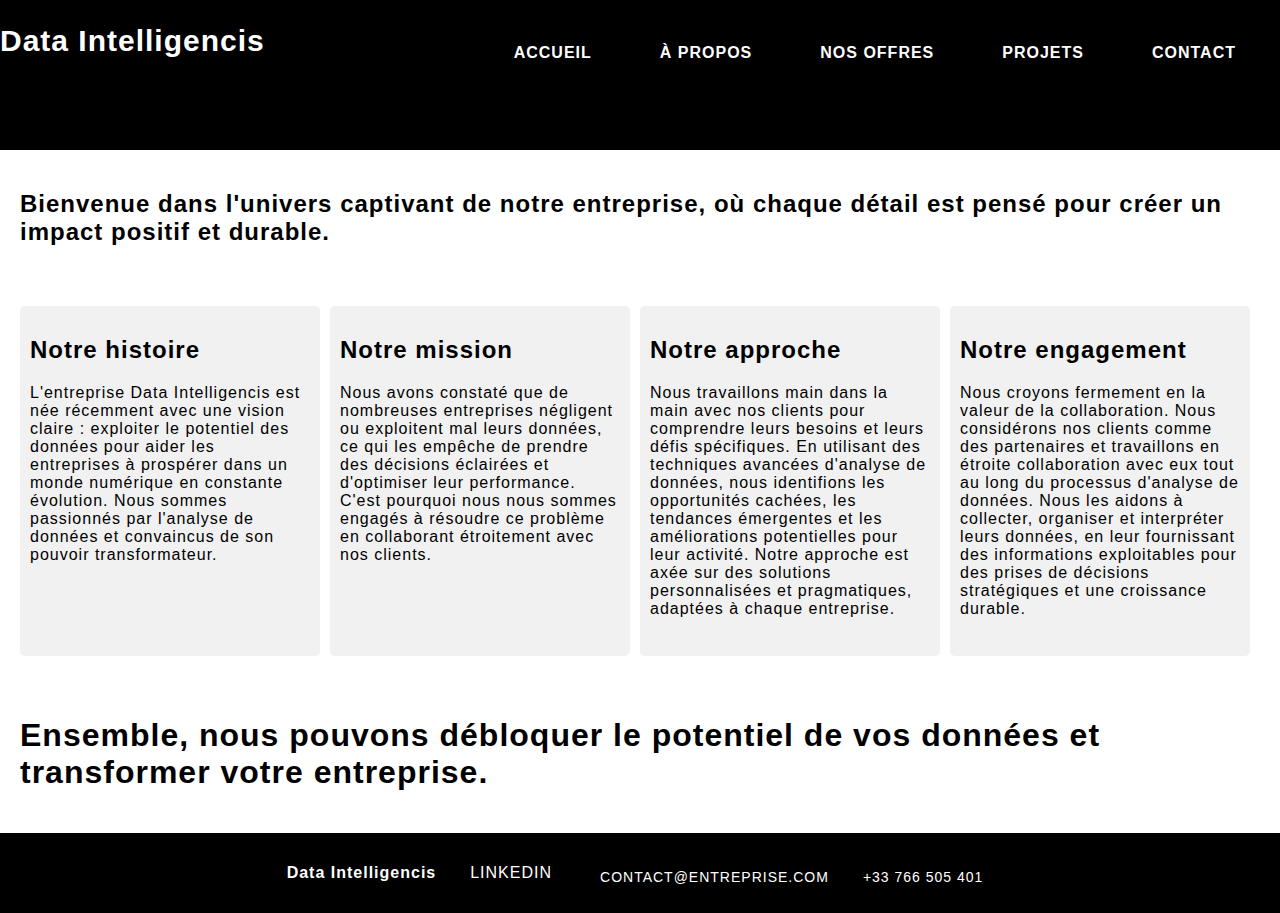
==== about.html @ 811a3dab "Add files via upload" ====
<!DOCTYPE html>
<html lang="fr">


<head>
  <meta charset="UTF-8">
  <meta name="viewport" content="width=device-width, initial-scale=1.0">
  <title>Data Intelligencis - À propos</title>
  <link rel="stylesheet" href="styles.css">

  <style>

  .about-section {
    background-color: white;
    color: black;
    padding: 20px;
    display: flex;
    justify-content: center;
    align-items: center;
  }

  .about-item {
    flex-basis: 0;
    flex-grow: 1;
    background-color: #f1f1f1;
    color: black;
    padding: 10px;
    border-radius: 5px;
    margin-right: 10px;
    height: 350px;
  }

  .about-text {
    flex-basis: 0;
    flex-grow: 1;
    text-align: justify;
  }
  

  </style>

</head>


<body>
  <header>
    <h1 class="site-title">Data Intelligencis</h1>
    <nav>
        <ul>
          <li><a href="index.html">Accueil</a></li>
          <li><a href="about.html">À propos</a></li>
          <li><a href="services.html">Nos offres</a></li>
          <li><a href="projects.html">Projets</a></li>
          <li><a href="contact.html">Contact</a></li>
        </ul>
      </nav>
  </header>


  
  <section class="about-section">
    <div>
      <h2>Bienvenue dans l'univers captivant de notre entreprise, où chaque détail est pensé pour créer un impact positif et durable.</h2> 
    </div>
  </section>

  <section class="about-section">
    <div class="about-item">
      <h2>Notre histoire</h2>
      <p>L'entreprise Data Intelligencis est née récemment avec une vision claire : exploiter le potentiel des données pour aider les entreprises à prospérer dans un monde numérique en constante évolution. Nous sommes passionnés par l'analyse de données et convaincus de son pouvoir transformateur.</p>
    </div>
  
    <div class="about-item">
      <h2>Notre mission</h2>
      <p>Nous avons constaté que de nombreuses entreprises négligent ou exploitent mal leurs données, ce qui les empêche de prendre des décisions éclairées et d'optimiser leur performance. C'est pourquoi nous nous sommes engagés à résoudre ce problème en collaborant étroitement avec nos clients.</p>
    </div>
  
    <div class="about-item">
      <h2>Notre approche</h2>
      <p>Nous travaillons main dans la main avec nos clients pour comprendre leurs besoins et leurs défis spécifiques. En utilisant des techniques avancées d'analyse de données, nous identifions les opportunités cachées, les tendances émergentes et les améliorations potentielles pour leur activité. Notre approche est axée sur des solutions personnalisées et pragmatiques, adaptées à chaque entreprise.</p>
    </div>
  
    <div class="about-item">
      <h2>Notre engagement</h2>
      <p>Nous croyons fermement en la valeur de la collaboration. Nous considérons nos clients comme des partenaires et travaillons en étroite collaboration avec eux tout au long du processus d'analyse de données. Nous les aidons à collecter, organiser et interpréter leurs données, en leur fournissant des informations exploitables pour des prises de décisions stratégiques et une croissance durable.</p>
    </div>
  
  </section>
  

  <section class="about-section">
    <div>
      <h1>Ensemble, nous pouvons débloquer le potentiel de vos données et transformer votre entreprise.</h1>
    </div>
  </section>


  <footer>
    <div class="footer-content">
      <div class="company-info">
        <span class="company-name">Data Intelligencis</span>
        <span class="linkedin-icon"><a href="https://www.linkedin.com/in/tomy-minacori-aa6429256/">LinkedIn</a></span>
        <a href="mailto:contact@entreprise.com" class="email">contact@entreprise.com</a>
        <a href="tel:+1234567890" class="phone">+33 766 505 401</a>
      </div>
    </div>
  </footer>

</body>
</html>
---- styles.css ----
/* En-tête */
body, html {
    margin: 0;
    padding: 0;
  }
  
  header {
    background-color: black;
    width: 100%;
    height: 150px; /* Ajustez la hauteur selon vos besoins */
    display: flex;
    justify-content: space-between;
    align-items: center;
    text-align: center;
    padding: 0.5rem 0 5rem;
    font-size: 1.25rem;
  }


  .site-title {
    color: white;
    font-size: 30px; /* Ajustez la taille du texte selon vos besoins */
    font-weight: bold;
  }
  
  nav ul {
    list-style: none;
    display: flex;
    margin: 0;
    padding: 0;
    align-items: center; /* Centre verticalement les éléments */
  }
  
  nav ul li {
    margin-right: 20px;
  }
  
  nav ul li a {
    color: white;
    text-decoration: none;
    font-family: "Arial", sans-serif;
    font-size: 16px;
    font-weight: bold;
    margin-top: 20px; /* Ajoute une distance de 20px depuis le haut de la page */
  }
  
  .company-name {
    color: white;
    font-size: 20px;
    margin-top: 0; /* Ajuste le margin-top à 0 pour aligner avec les pages */
  }
  
  
  
  /* ajout dynamisme en-tête */ 

  @import url('https://www.zemeilleur.com/wp-content/uploads/2021/05/Analyse-des-donnees.png');

*,
*::before,
*::after {
  box-sizing: border-box;
}

body {
  font-family: 'Saira Extra Condensed', sans-serif;
  letter-spacing: 1px;
  -webkit-font-smoothing: antialiased;
  -moz-osx-font-smoothing: grayscale;
}

.container {
  display: flex;
  flex-direction: column;
  /* height: 100vh; */
  position: relative;
}

ul {
  list-style: none;
  margin: 0;
  padding: 0;
}

li {
  display: inline-flex;
}

a {
  position: relative;
  padding: 1rem 0 0.5rem;
  margin: 0 1.5rem;
  color: white;
  text-decoration: none;
  text-transform: uppercase;

  &::after {
    content: '';
    position: absolute;
    left: 50%;
    bottom: 0;
    transform: translateX(-50%) scaleX(0);
    transform-origin: 50% 50%;
    width: 100%;
    height: 1px;
    background-color: rgba(255, 255, 255, 0.8);
    transition: transform 250ms;
  }

  &:hover {
    &::after {
      transform: translateX(-50%) scaleX(1);
    }
  }
}

header h1 {
  font-size: 3rem;
  color: white;
  margin-bottom: 1rem;
}

header img {
  max-width: 100%;
  height: auto;
  display: block;
  margin: 0 auto;
}

/* pied de page */ 
 
  .footer-content {
    display: flex;
    justify-content: center;
    align-items: center;
  }
  
  .company-info {
    display: flex;
    align-items: center;
  }
  
  .company-name {
    font-size: 16px;
    font-weight: bold;
    margin-right: 10px;
  }
  
  /* .linkedin-icon img {
    width: 20px;
    height: 20px;
    margin-right: 10px;
  } */ 
  
  .footer-icon {
    display: inline-block;
    width: 20px;
    height: 20px;
    /* background-image: url("lien_vers_l_image_du_pictogramme_linkedin");*/ 
    background-size: cover;
    margin-right: 10px;
  }

  .email, .phone {
    font-size: 14px;
    margin-right: 10px;
  }
  
  .content {
    flex: 1;
  }
  
  footer {
    background-color: black;
    color: white;
    padding: 20px;
    text-align: center;
    /* position: fixed;
    bottom: 0;
    left: 0;
    width: 100%; positionne le pied de page sur toute la fenêtre */
  }

  /* corps du texte, positionnement du texte sur une image */ 

  section {
    position: relative;
    /* margin-bottom: 0px; /* Ajustez en fonction de la hauteur de votre pied de page */
  }
  .section-content {
    position: relative;
  }
   
  .image-overlay img {
    
    width: 100%;
    height: auto;
  }
  
  .text-overlay {
    position: absolute;
    top: 50%;
    left: 50%;
    transform: translate(-50%, -50%);
    text-align: center;
  }
  
  .text-overlay h2 {
    color: white;
    font-size: 24px;
    font-weight: bold;
  }
  

  /* corps du texte texte sur fond blanc centré */ 
  .data-analytics-section {
    /*background-image: url('background-image.jpg');*/
    background-size: cover;
    background-position: center;
    /*background-repeat: no-repeat;*/
    padding: 50px;
    text-align: center;
    color: black;
    position: relative; 
    z-index: 1;
    /*margin-bottom: 0;*/
  }
  
  .section-title {
    font-size: 28px;
    font-weight: bold;
    margin-bottom: 20px;
  }
  
  .section-description {
    font-size: 18px;
    margin-bottom: 15px;
  }
  
  .cta-button {
    display: inline-block;
    padding: 10px 20px;
    background-color: #1DB954;
    color: white;
    text-decoration: none;
    font-weight: bold;
    border-radius: 4px;
    transition: background-color 0.3s;
  }
  
  .cta-button:hover {
    background-color: #e600009c;
  }
  
  .last-section {
    padding-bottom: 0px; 
  }
  
  /* section outil page accueil*/ 
  .tools-section {
    background-color: #f0f0f0;
    text-align: center;
    padding: 50px 0;
  }
  
  .tools-container {
    display: flex;
    justify-content: center;
    align-items: center;
  }
  
  .tool {
    margin: 20px;
  }
  
  .tool img {
    max-width: 250px;
    height: auto;
  }
  

  /* section témoignage*/ 
  .testimonials-section {
    background-color: #f9f9f9;
    text-align: center;
    padding: 50px 0;
  }
  
  .testimonials-container {
    display: flex;
    flex-wrap: wrap;
    justify-content: center;
  }
  
  .testimonial {
    width: 300px;
    margin: 20px;
    padding: 20px;
    border: 1px solid #ccc;
    border-radius: 8px;
  }
  
  .testimonial p {
    font-size: 16px;
    line-height: 1.6;
    margin-bottom: 10px;
  }
  
  .testimonial-author {
    font-weight: bold;
  }
  
  /* paramètre note de page */
  .small-text {
    font-size: 14px; 
  }
    
/* Nouvelle section Partenaire */
  .partner-section {
    background-color: #f0f0f0;
    padding: 50px 0;
    text-align: center;
  }

  .partner-info {
    display: flex;
    align-items: center;
    max-width: 800px;
    margin: 0 auto;
  }

  .partner-info h2 {
    font-size: 28px;
    font-weight: bold;
    margin-bottom: 20px;
  }

  .partner-info p {
    font-size: 18px;
    line-height: 1.6;
    margin-bottom: 15px;
  }

  .partner-info img {
    margin-right: 100px;
  }
  .partner-description {
    flex: 1;
  }

  .partner-link {
    color: black; /* Définit la couleur du lien en noir */
    text-decoration: none; /* Supprime le soulignement du lien */
    font-weight: bold; /* Met en gras le texte du lien */
}
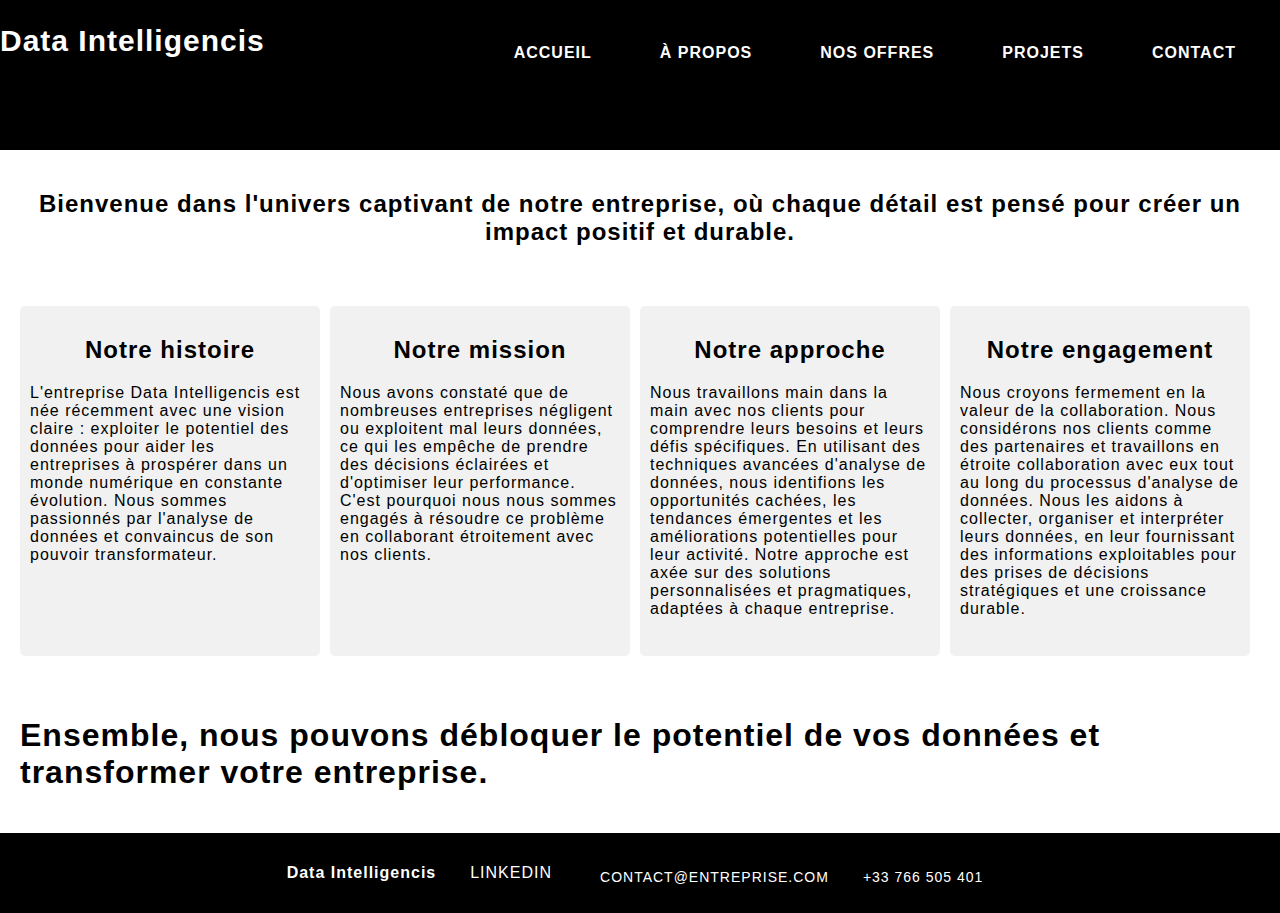
==== commit 8537dad8: "Add files via upload" ====
--- a/about.html
+++ b/about.html
@@ -7,38 +7,6 @@
   <meta name="viewport" content="width=device-width, initial-scale=1.0">
   <title>Data Intelligencis - À propos</title>
   <link rel="stylesheet" href="styles.css">
-
-  <style>
-
-  .about-section {
-    background-color: white;
-    color: black;
-    padding: 20px;
-    display: flex;
-    justify-content: center;
-    align-items: center;
-  }
-
-  .about-item {
-    flex-basis: 0;
-    flex-grow: 1;
-    background-color: #f1f1f1;
-    color: black;
-    padding: 10px;
-    border-radius: 5px;
-    margin-right: 10px;
-    height: 350px;
-  }
-
-  .about-text {
-    flex-basis: 0;
-    flex-grow: 1;
-    text-align: justify;
-  }
-  
-
-  </style>
-
 </head>
 
 
--- a/styles.css
+++ b/styles.css
@@ -354,3 +354,241 @@
     text-decoration: none; /* Supprime le soulignement du lien */
     font-weight: bold; /* Met en gras le texte du lien */
 }
+
+
+
+.offer-container {
+  display: flex;
+  flex-wrap: wrap;
+  justify-content: center;
+  gap: 20px;
+}
+
+.offer {
+  width: 400px;
+  background-color: #f1f1f1;
+  padding: 20px;
+  border-radius: 5px;
+  box-shadow: 0 2px 4px rgba(0, 0, 0, 0.1);
+}
+
+.offer h3 {
+  color: #333;
+}
+
+.offer p {
+  margin-bottom: 10px;
+}
+
+.offer ol {
+  padding-left: 20px;
+}
+
+h2 {
+  text-align: center;
+}
+
+.about-section {
+  background-color: white;
+  color: black;
+  padding: 20px;
+  display: flex;
+  justify-content: center;
+  align-items: center;
+}
+
+.about-item {
+  flex-basis: 0;
+  flex-grow: 1;
+  background-color: #f1f1f1;
+  color: black;
+  padding: 10px;
+  border-radius: 5px;
+  margin-right: 10px;
+  height: 350px;
+}
+
+.about-text {
+  flex-basis: 0;
+  flex-grow: 1;
+  text-align: justify;
+}
+
+
+.header {
+  text-align: center;
+  margin: 0; 
+}
+
+body {
+  background-color: #f1f1f1;
+
+}
+
+.container {
+  display: flex;
+  justify-content: center;
+  align-items: center; /* Centrer verticalement */
+  height: 100%;
+  margin: 0;
+}
+
+.contact-section {
+  background-color: #fff;
+  border-radius: 5px;
+  padding: 20px;
+  text-align: center;
+  box-shadow: 0 2px 4px rgba(0, 0, 0, 0.1);
+  width: 100%; 
+}
+
+.contact-section h2 {
+  margin-bottom: 20px;
+}
+
+.contact-section p {
+  margin-bottom: 10px;
+}
+
+.contact-link {
+  color: black;
+}
+
+p {
+  margin: 0;
+}
+
+
+#projects {
+  text-align: center;
+}
+
+.projects {
+  display: flex;
+  align-items: center;
+  justify-content: center;
+  gap: 20px;
+}
+
+.projet-image {
+  flex: 3;
+}
+
+.projet-image img {
+  max-width: 10%;
+}
+
+.projet-description {
+  flex: 1;
+  margin-left: 50px; /* Ajuster la valeur selon vos préférences */
+  max-width: 80%; /* Ajuster la valeur selon vos préférences */
+}
+
+.projet-description p {
+  text-align: justify;
+}
+
+
+
+
+
+
+
+
+
+
+
+
+
+
+
+
+
+
+
+
+
+
+/* affichage pour tous les types d'écran */
+
+/* Ajoutez ces règles pour la taille d'écran par défaut */
+.container {
+  width: 100%;
+  max-width: 1200px; /* Définissez une largeur maximale pour le contenu */
+  margin: 0 auto; /* Centre le contenu horizontalement */
+}
+
+/* Media Query pour les écrans de taille moyenne, comme les tablettes */
+@media (max-width: 768px) {
+  header {
+    padding: 0.5rem 0; /* Réduire l'espace vertical de l'en-tête */
+  }
+
+  .site-title {
+    font-size: 24px; /* Réduire la taille du titre du site pour les écrans plus petits */
+  }
+
+  nav ul li {
+    margin-right: 10px; /* Réduire l'espace entre les éléments de la barre de navigation */
+  }
+
+  .footer-content {
+    flex-direction: column; /* Affiche les éléments du pied de page en colonne pour les écrans plus petits */
+    align-items: center;
+  }
+
+  .partner-info {
+    flex-direction: column; /* Affiche les informations du partenaire en colonne pour les écrans plus petits */
+    align-items: center;
+  }
+  
+  .partner-info img {
+    margin-right: 0; /* Supprimer la marge à droite de l'image du partenaire */
+    margin-bottom: 20px; /* Ajouter un espacement sous l'image */
+  }
+}
+
+/* Media Query pour les écrans de petite taille, comme les téléphones */
+@media (max-width: 480px) {
+  header h1 {
+    font-size: 20px; /* Réduire davantage la taille du titre du site pour les petits écrans */
+  }
+}
+
+/* Media Query pour les écrans de petite taille, comme les téléphones */
+@media (max-width: 480px) {
+  header {
+    font-size: 1rem;
+    padding: 0.5rem 0;
+  }
+
+  .site-title {
+    font-size: 24px;
+  }
+
+  nav ul li a {
+    font-size: 14px;
+    margin-top: 10px;
+  }
+}
+
+/* Media Query pour les écrans de petite taille, comme les téléphones */
+@media (max-width: 480px) {
+  .tool img {
+    max-width: 100%;
+    height: auto;
+  }
+
+  .tool {
+    margin: 10px;
+  }
+}
+
+/* Media Query pour les écrans de petite taille, comme les téléphones */
+@media (max-width: 480px) {
+  footer {
+    font-size: 14px;
+    padding: 10px;
+  }
+}
+
